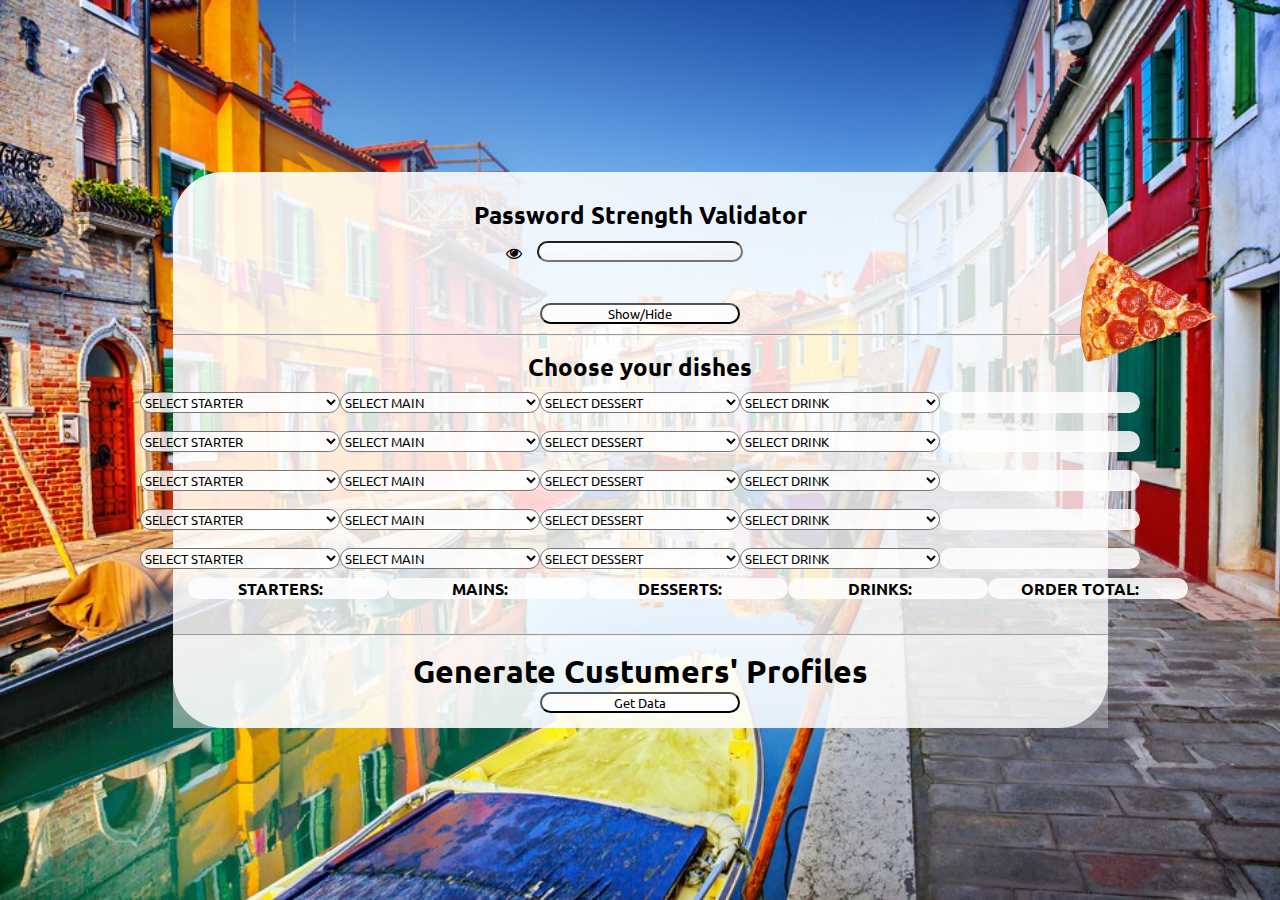
==== index.html @ 7502630b "nearly finished" ====
<!DOCTYPE html>
<html lang="en">

<head>
  <meta charset="UTF-8" />
  <meta http-equiv="X-UA-Compatible" content="IE=edge" />
  <meta name="viewport" content="width=device-width, initial-scale=1.0" />
  <link rel="stylesheet" href="css/styles.css" />
  <link rel="shortcut icon" href="img/favicon.ico" type="image/x-icon">
  <link rel="stylesheet" href="https://cdnjs.cloudflare.com/ajax/libs/font-awesome/4.7.0/css/font-awesome.min.css">
  <link rel="preconnect" href="https://fonts.gstatic.com">
  <link href="https://fonts.googleapis.com/css2?family=Ubuntu:wght@300&display=swap" rel="stylesheet">

  <title>CA3</title>
</head>

<body>
  <main id="pic" >
    <section class="board">
      <div id="passChecker" class="form">
        <div class="formBox">
          <h2>Password Strength Validator</h2>
          <input type="password" id="passwordSpace" />
          <div class="togglePassword">
            <i class="fa fa-eye"></i>
            <i class="fa fa-eye-slash"></i>
          </div>
          <div class="passPolicies">
            <div class="polLength">8 Characters</div>
            <div class="polUppercase">Contains Uppercase</div>
            <div class="polLowercase">Contains Lowercase</div>
            <div class="polNumber">Contains Number</div>
            <div class="polSpecial">Contains Special Character</div>
          </div>
        </div>
      </div>
      </div>
      <div class="button">
        <button class="myButtons" id="clickHide">Show/Hide</button>
      </div>
      <hr>
      <div class="menu" id="menu">
        <h2>Choose your dishes</h2>
        <form class="form" id="form1">
          <select name="starters" id="starterDishes1">
            <option value="0">SELECT STARTER</option>
            <option value="7">Bufallo Salad (V)</option>
            <option value="9">Garlic Prawns</option>
            <option value="8">Stuffed Mushroom (V)</option>
          </select>
          <select name="mains" id="mainDishes1">
            <option value="0">SELECT MAIN</option>
            <option value="15">Peperoni Pizza</option>
            <option value="10">Green Pasta (V)</option>
            <option value="12">Cheese Pizza</option>
          </select>
          <select name="desserts" id="dessertDishes1">
            <option value="0">SELECT DESSERT</option>
            <option value="7">Afogatto</option>
            <option value="7">Tiramisu</option>
            <option value="6">Caramel Profiteroles</option>
          </select>
            <select name="drinks" id="drinks1">
              <option value="0">SELECT DRINK</option>
              <option value="3.5">Diet Coke</option>
              <option value="4">Coke</option>
              <option value="3.5">Sprite</option>
              <option value="5.5">Beer</option>
          </select>
         
          <div class="totalBox" id="total1"></div>
          
        </form>
      
       
        <form class="form" id="form2">
          <select name="starters" id="starterDishes2">
            <option value="0">SELECT STARTER</option>
            <option value="7">Bufallo Salad (V)</option>
            <option value="9">Garlic Prawns</option>
            <option value="8">Stuffed Mushroom (V)</option>
          </select>
          <select name="mains" id="mainDishes2">
            <option value="0">SELECT MAIN</option>
            <option value="15">Peperoni Pizza</option>
            <option value="10">Green Pasta (V)</option>
            <option value="12">Cheese Pizza</option>
          </select>
          <select name="desserts" id="dessertDishes2">
            <option value="0">SELECT DESSERT</option>
            <option value="7">Afogatto</option>
            <option value="7">Tiramisu</option>
            <option value="6">Caramel Profiteroles</option>
            
          </select>
          <select name="drinks" id="drinks2">
            <option value="0">SELECT DRINK</option>
            <option value="3.5">Diet Coke</option>
            <option value="4">Coke</option>
            <option value="3.5">Sprite</option>
            <option value="5.5">Beer</option>
            
          </select>
          
            <div class="totalBox" id="total2"></div>
        </form>
       
       
        <form class="form" id="form3">
          <select name="starters" id="starterDishes3">
            <option value="0">SELECT STARTER</option>
            <option value="7">Bufallo Salad (V)</option>
            <option value="9">Garlic Prawns</option>
            <option value="8">Stuffed Mushroom (V)</option>
          </select>
          <select name="mains" id="mainDishes3">
            <option value="0">SELECT MAIN</option>
            <option value="15">Peperoni Pizza</option>
            <option value="10">Green Pasta (V)</option>
            <option value="12">Cheese Pizza</option>
          </select>
          <select name="desserts" id="dessertDishes3">
            <option value="0">SELECT DESSERT</option>
            <option value="7">Afogatto</option>
            <option value="7">Tiramisu</option>
            <option value="6">Caramel Profiteroles</option>
          </select>
          <select name="drinks" id="drinks3">
            <option value="0">SELECT DRINK</option>
            <option value="3.5">Diet Coke</option>
            <option value="4">Coke</option>
            <option value="3.5">Sprite</option>
            <option value="5.5">Beer</option>
        </select>
        
          <div class="totalBox" id="total3"></div>
        </form>
       
        <form class="form" id="form4">
          <select name="starters" id="starterDishes4">
            <option value="0">SELECT STARTER</option>
            <option value="7">Bufallo Salad (V)</option>
            <option value="9">Garlic Prawns</option>
            <option value="8">Stuffed Mushroom (V)</option>
          </select>
          <select name="mains" id="mainDishes4">
            <option value="0">SELECT MAIN</option>
            <option value="15">Peperoni Pizza</option>
            <option value="10">Green Pasta (V)</option>
            <option value="12">Cheese Pizza</option>
          </select>
          <select name="desserts" id="dessertDishes4">
            <option value="0">SELECT DESSERT</option>
            <option value="7">Afogatto</option>
            <option value="7">Tiramisu</option>
            <option value="6">Caramel Profiteroles</option>
          </select>
          <select name="drinks" id="drinks4">
            <option value="0">SELECT DRINK</option>
            <option value="3.5">Diet Coke</option>
            <option value="4">Coke</option>
            <option value="3.5">Sprite</option>
            <option value="5.5">Beer</option>
        </select>
        
          <div class="totalBox" id="total4"></div>
        </form>
              
        <form class="form" id="form5">
          <select name="starters" id="starterDishes5">
            <option value="0">SELECT STARTER</option>
            <option value="7">Bufallo Salad (V)</option>
            <option value="9">Garlic Prawns</option>
            <option value="8">Stuffed Mushroom (V)</option>
          </select>
          <select name="mains" id="mainDishes5">
            <option value="0">SELECT MAIN</option>
            <option value="15">Peperoni Pizza</option>
            <option value="10">Green Pasta (V)</option>
            <option value="12">Cheese Pizza</option>
          </select>
          <select name="desserts" id="dessertDishes5">
            <option value="0">SELECT DESSERT</option>
            <option value="7">Afogatto</option>
            <option value="7">Tiramisu</option>
            <option value="6">Caramel Profiteroles</option>
          </select>
          <select name="drinks" id="drinks5">
            <option value="0">SELECT DRINK</option>
            <option value="3.5">Diet Coke</option>
            <option value="4">Coke</option>
            <option value="3.5">Sprite</option>
            <option value="5.5">Beer</option>
        </select>
        
          <div class="totalBox" id="total5"></div>
        </form>

        <div class="totals" >
          <div class="totalBox label" > <b>STARTERS:</b></div>
          <div class="totalBox label" ><b>MAINS:</b></div>
          <div class="totalBox label" ><b>DESSERTS:</b></div>
          <div class="totalBox label" ><b>DRINKS:</b></div>
        <div class="totalBox label"><b>ORDER TOTAL:</b></div>
        </div>
 
       
        <div class="totals" >
          <div class="totalBox" id="startersTotal"></div>
          <div class="totalBox" id="mainsTotal"></div>
          <div class="totalBox" id="dessertsTotal"></div>
          <div class="totalBox" id="drinksTotal"></div>
        <div class="totalBox" id="totalFinal"></div>
        </div>
      </div>
      <hr>

      <div class="container">
        <h1>Generate Custumers' Profiles </h1>
        <button class="myButtons" id="myBtn">Get Data</button>
      </div>
      <div id="output"></div>

    </section>
    <div>
      <a href="page2.html"><img   class="arrowRight" src="img/pizzaArrowRight.png"></a>
    </div>
    
  </main>
  <script src="js/script.js"></script>
</body>

</html>
---- css/styles.css ----
* {
  font-family: "Ubuntu", sans-serif;
  margin: 0;
  padding: 0;
  box-sizing: border-box;
}
/* created a fade effect using opacity and centered everything inside it */
#pic {
  background: linear-gradient(to right top, gray, black);
  background-image: url(../img/background.jpg);
  background-size: cover;
  min-height: 100vh;
  padding: 10vh;

  display: flex;
  align-items: center;
  justify-content: center;
}
/* created a fade effect using opacity */
.board {
  justify-content: center;
  min-height: 60vh;
  width: 85%;
  border-radius: 50px;
  background: linear-gradient(
    to right bottom,
    rgba(255, 255, 255, 0.9),
    rgba(255, 255, 255, 0.75)
  );
}
#passwordSpace {
  margin-top: 10px;
  border-radius: 50px;
  min-width: 200px;
  background: linear-gradient(
    to left top,
    rgba(241, 241, 241, 0.9),
    rgba(255, 255, 255, 0.8)
  );
  outline: none;
}
/*had to set the display here to flex so I could change the togglePassword to absolute*/
.form {
  padding: 1vh;
  display: flex;
  justify-content: center;
}
.formBox {
  padding-top: 2vh;
  position: relative;
  justify-content: center;
  text-align: center;
  padding-bottom: 0px;
}
/* used this class to set the eye pic from the password checker */
.togglePassword {
  position: relative;
  width: 20px;
  bottom: 20px;
  left: 30px;
  cursor: pointer;
  border-radius: 50%;
}
.togglePassword.active i.fa-eye {
  display: none;
}
.togglePassword.active i.fa-eye-slash {
  display: inline;
}
.togglePassword i.fa-eye-slash {
  display: none;
}

.passPolicies {
  position: relative;
  background: white;
  padding: 0px;
  height: 0px;
  border-radius: 5px;
  margin-top: 10px;
  overflow: hidden;
  box-sizing: border-box;
  transition: height 300ms ease-in-out, opacity 300ms ease-in-out;
  opacity: 0;
}

.passPolicies.active {
  opacity: 0.9;
  padding: 10px;
  height: auto;
}
.passPolicies > div {
  margin: 15px 10px;
  font-weight: 600;
  color: rgb(173, 10, 10);
  transition: all 300ms ease-in-out;
}
.passPolicies > div.active {
  color: rgb(4, 170, 26);
}
#thumbImg {
  border-radius: 50%;
}
.container {
  display: flex;
  flex-direction: column;
  padding: 15px;
  align-items: center;
  justify-content: space-between;
  background: linear-gradient(
    to left top,
    rgba(255, 255, 255, 0.3),
    rgba(255, 255, 255, 0.6)
  );
}
#output {
  display: flex;
  padding-left: 20px;
  padding-right: 20px;
  justify-content: space-between;
  overflow: auto;
  font-size: 85%;
  background: linear-gradient(
    to left top,
    rgba(255, 255, 255, 0.9),
    rgba(255, 255, 255, 0.6)
  );
  border-radius: inherit;
}
.button {
  padding: 10px;
  text-align: center;
}
.menu {
  padding: 15px;
  text-align: center;
}
#passChecker {
  padding-bottom: 0;
}
.arrowRight {
  position: absolute;
  max-width: 150px;
  max-height: 150px;
  top: 250px;
  right: 55px;
  -webkit-transition: all 0.5s ease;
  -moz-transition: all 0.5s ease;
  -o-transition: all 0.5s ease;
  -ms-transition: all 0.5s ease;
  transition: all 0.5s ease;
  overflow: hidden;
}
.arrowRight:hover {
  -webkit-transform: rotate(-10deg);
  -moz-transform: rotate(-10deg);
  -o-transform: rotate(-10deg);
  -ms-transform: rotate(-10deg);
  transform: rotate(-10deg);
}

.arrowLeft {
  position: absolute;
  max-width: 150px;
  max-height: 150px;
  top: 250px;
  left: 55px;
  -webkit-transition: all 0.5s ease;
  -moz-transition: all 0.5s ease;
  -o-transition: all 0.5s ease;
  -ms-transition: all 0.5s ease;
  transition: all 0.5s ease;
  overflow: hidden;
}
@-webkit-keyframes roll {
  from {
    -webkit-transform: rotate(0deg);
  }
  to {
    -webkit-transform: rotate(360deg);
  }
}

@-moz-keyframes roll {
  from {
    -moz-transform: rotate(0deg);
  }
  to {
    -moz-transform: rotate(360deg);
  }
}

@keyframes roll {
  from {
    transform: rotate(0deg);
  }
  to {
    transform: rotate(360deg);
  }
}

.arrowLeft:hover,
.arrowRight:hover {
  -webkit-transform: rotate(-10deg);
  -moz-transform: rotate(-10deg);
  -o-transform: rotate(-10deg);
  -ms-transform: rotate(-10deg);
  transform: rotate(-10deg);
  -moz-animation-name: roll;
  -moz-animation-duration: 4s;
  -moz-animation-iteration-count: 1;
  -webkit-animation-name: roll;
  -webkit-animation-duration: 4s;
  -webkit-animation-iteration-count: 1;
}

.totalBox {
  padding-left: 30px;
  padding-right: 30px;
  background: linear-gradient(
    to left top,
    rgba(255, 255, 255, 0.9),
    rgba(255, 255, 255, 0.8)
  );
  min-width: 200px;
  max-width: 200px;
  border-radius: 50px;

  padding-left: 15px;
  overflow: hidden;
}
/*Changed the default scroll bar*/
/* width */
::-webkit-scrollbar {
  width: 10px;
}

/* Track */
::-webkit-scrollbar-track {
  background: #f1f1f1;
}

/* Handle */
::-webkit-scrollbar-thumb {
  background: #888;
}

/* Handle on hover */
::-webkit-scrollbar-thumb:hover {
  background: #555;
}

select {
  background: linear-gradient(
    to left top,
    rgba(255, 255, 255, 0.9),
    rgba(255, 255, 255, 0.8)
  );
  min-width: 200px;
  border-radius: 50px;
  cursor: pointer;
}

.myButtons {
  background: linear-gradient(
    to left top,
    rgba(255, 255, 255, 0.9),
    rgba(255, 255, 255, 0.8)
  );
  min-width: 200px;
  border-radius: 50px;
  cursor: pointer;
}

.totals {
  display: inline-flex;
  background: none;
}

​ .label {
  padding: 10px;
  size: 120%;
}

.myMenu {
  display: flex;
  flex-direction: column;
  align-content: center;
  align-items: center;
  padding: 20px;
}
.myButtons {
  max-width: 200px;
  text-align: center;
}

.menuItem {
  display: flex;
}
.imgStyle {
  max-height: 100px;
  border-radius: 25px;
}
.menuCard {
  display: flex;
  flex-direction: column;
  max-width: 180px;
  text-align: center;

  padding: 10px;
  align-content: space-evenly;
}
.menuSection {
  padding: 20px;
  background: linear-gradient(
    to left top,
    rgba(255, 255, 255, 0.9),
    rgba(255, 255, 255, 0.8)
  );

  border-radius: 50px;
}
#runaway-container {
  position: absolute;
  width: 150px;
  margin: 0 auto;
  margin-top: 100px;
}

#runaway {
  width: 150px;
}
.padding {
  padding: 10px;
  display: block;
}
.menuBtn:hover {
  -webkit-transform: rotate(-10deg);
  -moz-transform: rotate(-10deg);
  -o-transform: rotate(-10deg);
  -ms-transform: rotate(-10deg);
  transform: rotate(-10deg);
}
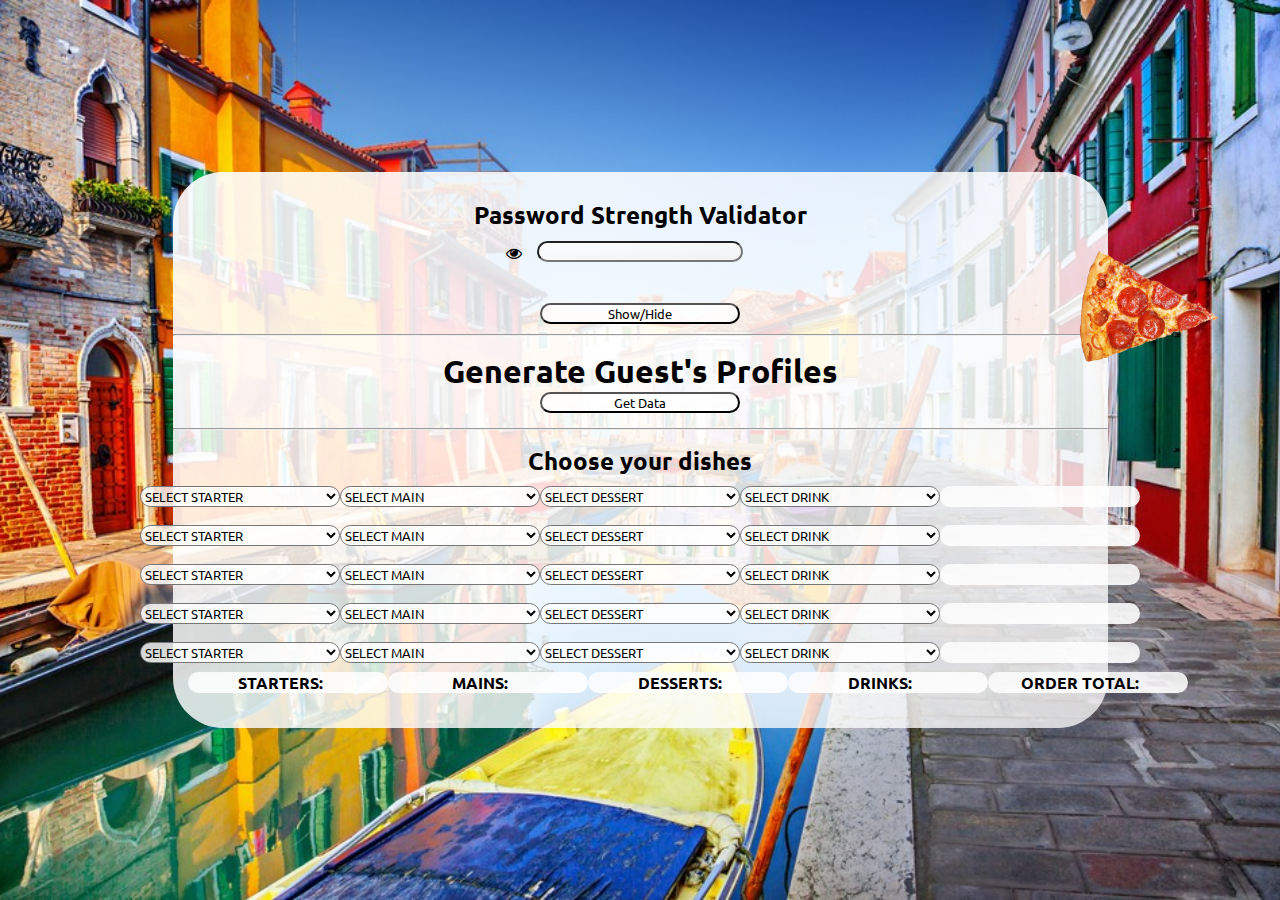
==== commit 11264eed: "addingJquary" ====
--- a/index.html
+++ b/index.html
@@ -39,6 +39,13 @@
         <button class="myButtons" id="clickHide">Show/Hide</button>
       </div>
       <hr>
+      <div class="container">
+        <h1>Generate Guest's Profiles </h1>
+        <button class="myButtons" id="myBtn">Get Data</button>
+      </div>
+      <div id="output"></div>
+      <hr>
+
       <div class="menu" id="menu">
         <h2>Choose your dishes</h2>
         <form class="form" id="form1">
@@ -213,13 +220,8 @@
         <div class="totalBox" id="totalFinal"></div>
         </div>
       </div>
-      <hr>
-
-      <div class="container">
-        <h1>Generate Custumers' Profiles </h1>
-        <button class="myButtons" id="myBtn">Get Data</button>
-      </div>
-      <div id="output"></div>
+      
+      
 
     </section>
     <div>
--- a/css/styles.css
+++ b/css/styles.css
@@ -312,6 +312,7 @@
 }
 .menuSection {
   padding: 20px;
+  display: none;
   background: linear-gradient(
     to left top,
     rgba(255, 255, 255, 0.9),
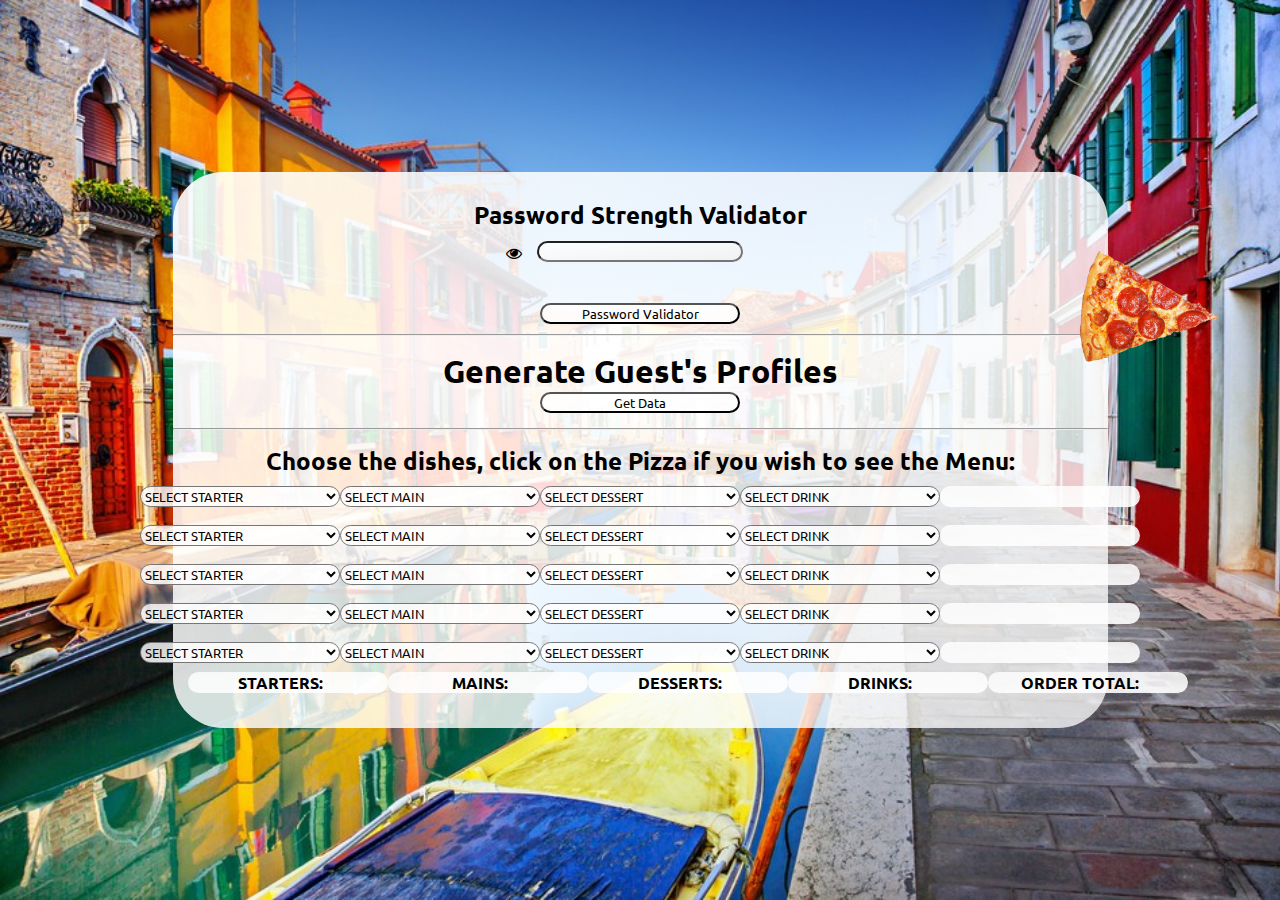
==== commit 39466ff1: "more animations" ====
--- a/index.html
+++ b/index.html
@@ -36,7 +36,7 @@
       </div>
       </div>
       <div class="button">
-        <button class="myButtons" id="clickHide">Show/Hide</button>
+        <button class="myButtons" id="clickHide">Password Validator</button>
       </div>
       <hr>
       <div class="container">
@@ -47,7 +47,7 @@
       <hr>
 
       <div class="menu" id="menu">
-        <h2>Choose your dishes</h2>
+        <h2>Choose the dishes, click on the Pizza if you wish to see the Menu:</h2>
         <form class="form" id="form1">
           <select name="starters" id="starterDishes1">
             <option value="0">SELECT STARTER</option>
@@ -229,7 +229,9 @@
     </div>
     
   </main>
+  <script src="https://ajax.googleapis.com/ajax/libs/jquery/3.5.1/jquery.min.js"></script>
   <script src="js/script.js"></script>
+  
 </body>
 
 </html>--- a/css/styles.css
+++ b/css/styles.css
@@ -342,3 +342,14 @@
   -ms-transform: rotate(-10deg);
   transform: rotate(-10deg);
 }
+#myGitHub {
+  max-width: 150px;
+}
+.moveAround {
+  position: absolute;
+  top: 50%;
+  right: 150px;
+  max-width: 150px;
+  max-height: 150px;
+  cursor: pointer;
+}
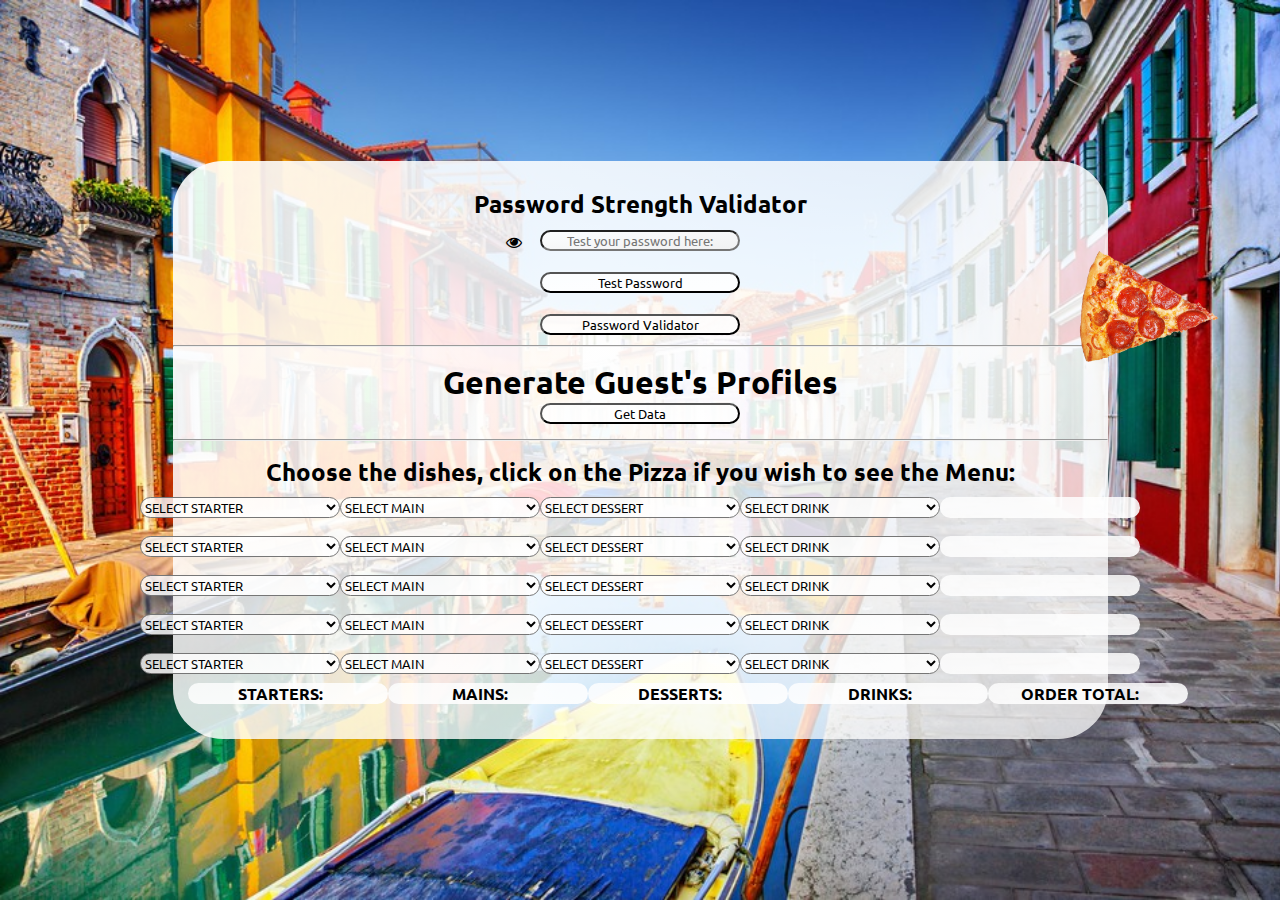
==== commit 4b403864: "nearly done" ====
--- a/index.html
+++ b/index.html
@@ -18,13 +18,17 @@
   <main id="pic" >
     <section class="board">
       <div id="passChecker" class="form">
+        <form >
         <div class="formBox">
           <h2>Password Strength Validator</h2>
-          <input type="password" id="passwordSpace" />
+          
+          <input class="myButtons" name="pwd" placeholder="Test your password here:" type="password" id="passwordSpace" pattern="(?=.*[^A-Za-z0-9])(?=.*\d)(?=.*[a-z])(?=.*[A-Z]).{8,}" title="Passwords must fulfill all of the following default requirements" />
+          
           <div class="togglePassword">
             <i class="fa fa-eye"></i>
             <i class="fa fa-eye-slash"></i>
           </div>
+          <button type="submit" class="myButtons">Test Password</button>
           <div class="passPolicies">
             <div class="polLength">8 Characters</div>
             <div class="polUppercase">Contains Uppercase</div>
@@ -33,6 +37,7 @@
             <div class="polSpecial">Contains Special Character</div>
           </div>
         </div>
+        </form>
       </div>
       </div>
       <div class="button">
--- a/css/styles.css
+++ b/css/styles.css
@@ -11,7 +11,6 @@
   background-size: cover;
   min-height: 100vh;
   padding: 10vh;
-
   display: flex;
   align-items: center;
   justify-content: center;
@@ -139,11 +138,18 @@
   padding-bottom: 0;
 }
 .arrowRight {
+  right: 55px;
+}
+.arrowLeft {
+  left: 55px;
+}
+.arrowLeft,
+.arrowRight {
   position: absolute;
   max-width: 150px;
   max-height: 150px;
   top: 250px;
-  right: 55px;
+
   -webkit-transition: all 0.5s ease;
   -moz-transition: all 0.5s ease;
   -o-transition: all 0.5s ease;
@@ -151,27 +157,6 @@
   transition: all 0.5s ease;
   overflow: hidden;
 }
-.arrowRight:hover {
-  -webkit-transform: rotate(-10deg);
-  -moz-transform: rotate(-10deg);
-  -o-transform: rotate(-10deg);
-  -ms-transform: rotate(-10deg);
-  transform: rotate(-10deg);
-}
-
-.arrowLeft {
-  position: absolute;
-  max-width: 150px;
-  max-height: 150px;
-  top: 250px;
-  left: 55px;
-  -webkit-transition: all 0.5s ease;
-  -moz-transition: all 0.5s ease;
-  -o-transition: all 0.5s ease;
-  -ms-transition: all 0.5s ease;
-  transition: all 0.5s ease;
-  overflow: hidden;
-}
 @-webkit-keyframes roll {
   from {
     -webkit-transform: rotate(0deg);
@@ -201,11 +186,6 @@
 
 .arrowLeft:hover,
 .arrowRight:hover {
-  -webkit-transform: rotate(-10deg);
-  -moz-transform: rotate(-10deg);
-  -o-transform: rotate(-10deg);
-  -ms-transform: rotate(-10deg);
-  transform: rotate(-10deg);
   -moz-animation-name: roll;
   -moz-animation-duration: 4s;
   -moz-animation-iteration-count: 1;
@@ -321,16 +301,7 @@
 
   border-radius: 50px;
 }
-#runaway-container {
-  position: absolute;
-  width: 150px;
-  margin: 0 auto;
-  margin-top: 100px;
-}
-
-#runaway {
-  width: 150px;
-}
+
 .padding {
   padding: 10px;
   display: block;
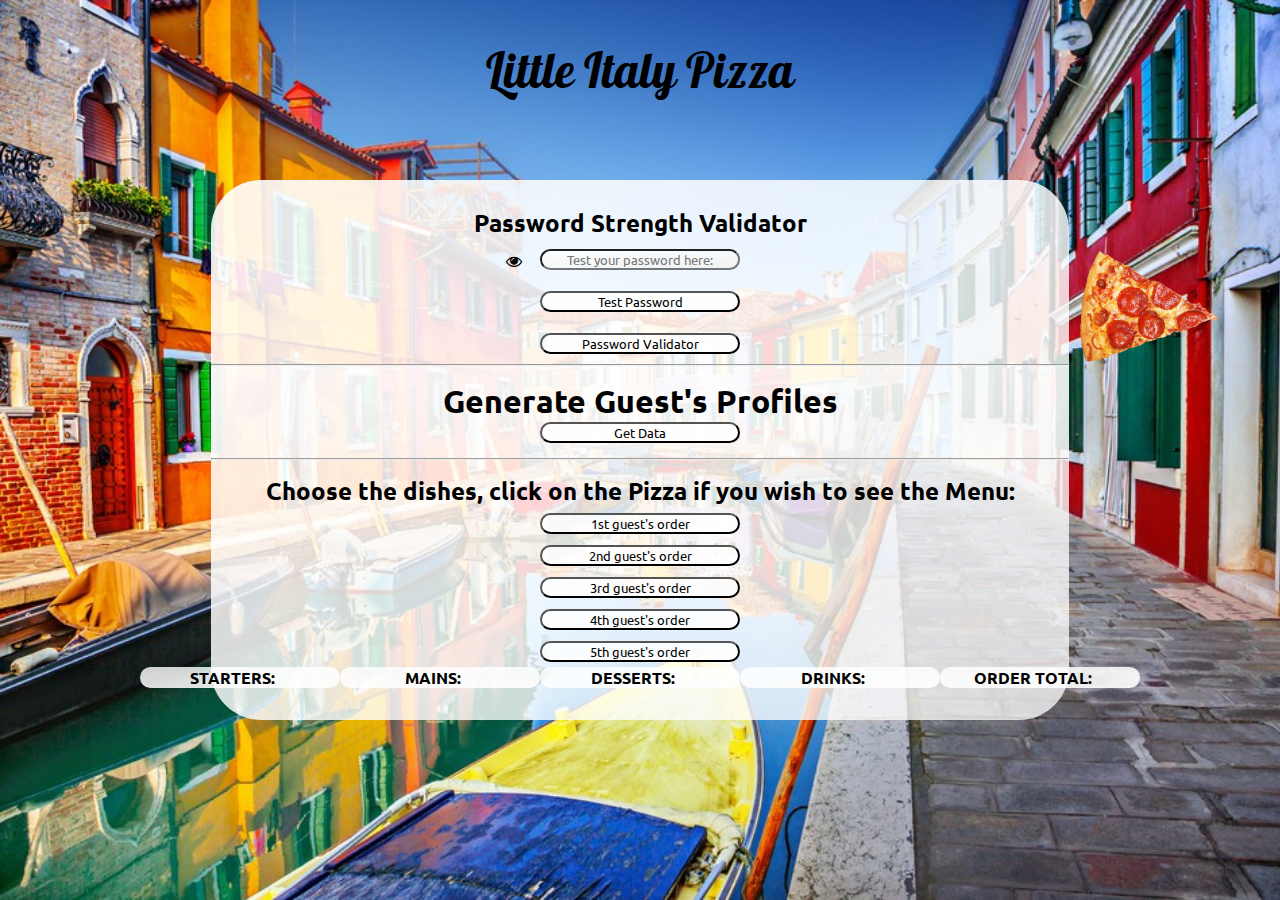
==== commit be1d2053: "logo added" ====
--- a/index.html
+++ b/index.html
@@ -10,12 +10,17 @@
   <link rel="stylesheet" href="https://cdnjs.cloudflare.com/ajax/libs/font-awesome/4.7.0/css/font-awesome.min.css">
   <link rel="preconnect" href="https://fonts.gstatic.com">
   <link href="https://fonts.googleapis.com/css2?family=Ubuntu:wght@300&display=swap" rel="stylesheet">
+ 
+<link href="https://fonts.googleapis.com/css2?family=Pattaya&display=swap" rel="stylesheet">
 
   <title>CA3</title>
 </head>
 
 <body>
   <main id="pic" >
+    <div class="pageTitle">
+      Little Italy Pizza
+    </div>
     <section class="board">
       <div id="passChecker" class="form">
         <form >
@@ -46,13 +51,16 @@
       <hr>
       <div class="container">
         <h1>Generate Guest's Profiles </h1>
-        <button class="myButtons" id="myBtn">Get Data</button>
+        <button class="myButtons" id="generateGuests">Get Data</button>
       </div>
       <div id="output"></div>
       <hr>
 
       <div class="menu" id="menu">
         <h2>Choose the dishes, click on the Pizza if you wish to see the Menu:</h2>
+        <div class="guestBtn">
+        <button class="myButtons" id="orderOne">1st guest's order</button>
+      </div>
         <form class="form" id="form1">
           <select name="starters" id="starterDishes1">
             <option value="0">SELECT STARTER</option>
@@ -83,8 +91,9 @@
           <div class="totalBox" id="total1"></div>
           
         </form>
-      
-       
+        <div class="guestBtn">
+        <button class="myButtons" id="orderTwo">2nd guest's order</button>
+        </div>
         <form class="form" id="form2">
           <select name="starters" id="starterDishes2">
             <option value="0">SELECT STARTER</option>
@@ -116,8 +125,9 @@
           
             <div class="totalBox" id="total2"></div>
         </form>
-       
-       
+        <div class="guestBtn">
+        <button class="myButtons" id="orderThree">3rd guest's order</button>
+        </div>
         <form class="form" id="form3">
           <select name="starters" id="starterDishes3">
             <option value="0">SELECT STARTER</option>
@@ -147,7 +157,9 @@
         
           <div class="totalBox" id="total3"></div>
         </form>
-       
+        <div class="guestBtn">
+        <button class="myButtons" id="orderFour">4th guest's order</button>
+      </div>
         <form class="form" id="form4">
           <select name="starters" id="starterDishes4">
             <option value="0">SELECT STARTER</option>
@@ -177,7 +189,9 @@
         
           <div class="totalBox" id="total4"></div>
         </form>
-              
+        <div class="guestBtn">
+        <button class="myButtons" id="orderFive">5th guest's order</button>
+      </div>
         <form class="form" id="form5">
           <select name="starters" id="starterDishes5">
             <option value="0">SELECT STARTER</option>
--- a/css/styles.css
+++ b/css/styles.css
@@ -10,7 +10,7 @@
   background-image: url(../img/background.jpg);
   background-size: cover;
   min-height: 100vh;
-  padding: 10vh;
+  padding: 15vh;
   display: flex;
   align-items: center;
   justify-content: center;
@@ -26,6 +26,21 @@
     rgba(255, 255, 255, 0.9),
     rgba(255, 255, 255, 0.75)
   );
+}
+.totalBox {
+  padding-left: 30px;
+  padding-right: 30px;
+  background: linear-gradient(
+    to left top,
+    rgba(255, 255, 255, 0.9),
+    rgba(255, 255, 255, 0.8)
+  );
+  min-width: 200px;
+  max-width: 200px;
+  border-radius: 50px;
+
+  padding-left: 15px;
+  overflow: hidden;
 }
 #passwordSpace {
   margin-top: 10px;
@@ -194,21 +209,6 @@
   -webkit-animation-iteration-count: 1;
 }
 
-.totalBox {
-  padding-left: 30px;
-  padding-right: 30px;
-  background: linear-gradient(
-    to left top,
-    rgba(255, 255, 255, 0.9),
-    rgba(255, 255, 255, 0.8)
-  );
-  min-width: 200px;
-  max-width: 200px;
-  border-radius: 50px;
-
-  padding-left: 15px;
-  overflow: hidden;
-}
 /*Changed the default scroll bar*/
 /* width */
 ::-webkit-scrollbar {
@@ -253,8 +253,9 @@
 }
 
 .totals {
-  display: inline-flex;
-  background: none;
+  display: flex;
+  background-color: none;
+  justify-content: center;
 }
 
 ​ .label {
@@ -324,3 +325,12 @@
   max-height: 150px;
   cursor: pointer;
 }
+.pageTitle {
+  font-size: 300%;
+  position: absolute;
+  top: 40px;
+  font-family: "Pattaya", sans-serif;
+
+  justify-content: center;
+  text-align: center;
+}
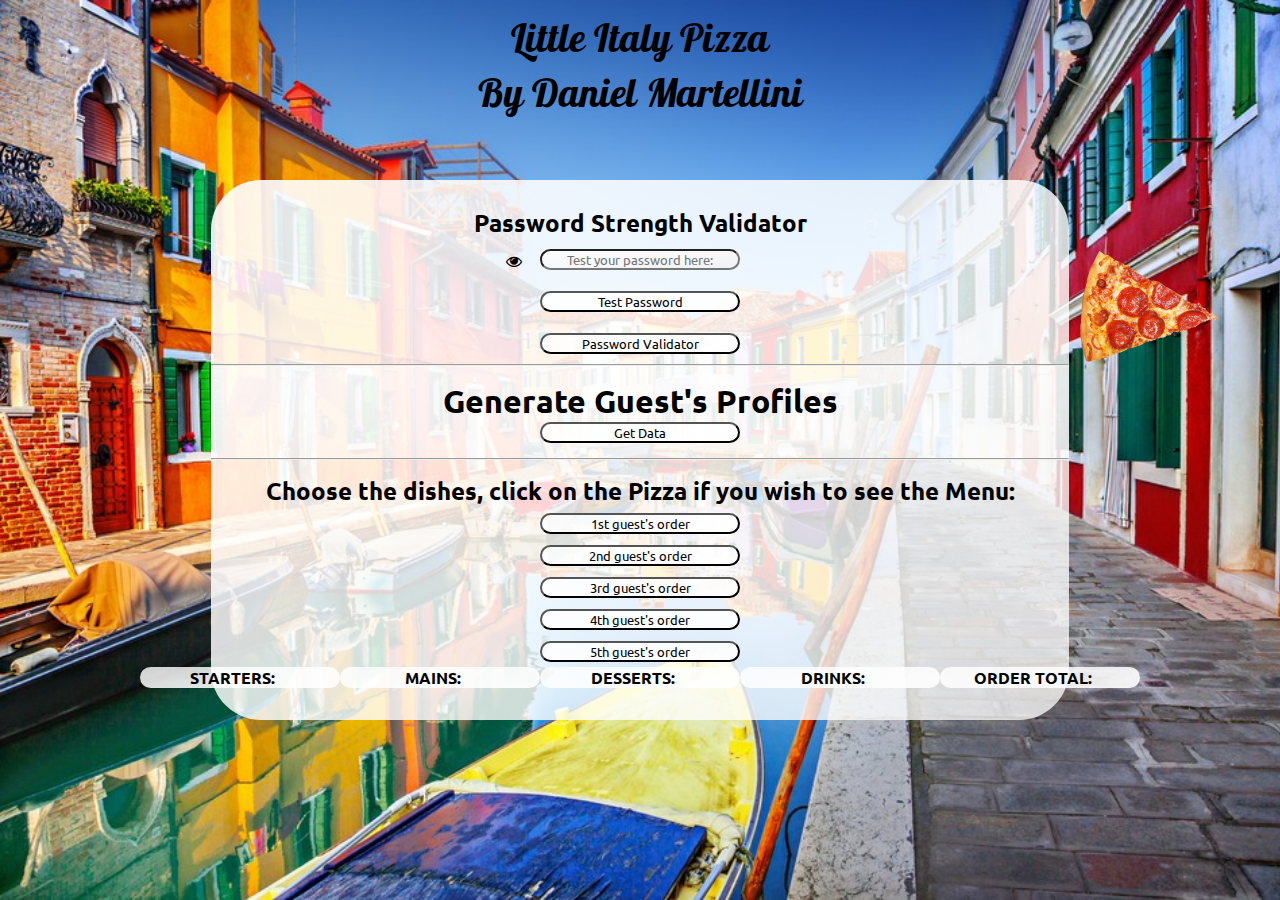
==== commit c47a6568: "Final" ====
--- a/index.html
+++ b/index.html
@@ -10,29 +10,34 @@
   <link rel="stylesheet" href="https://cdnjs.cloudflare.com/ajax/libs/font-awesome/4.7.0/css/font-awesome.min.css">
   <link rel="preconnect" href="https://fonts.gstatic.com">
   <link href="https://fonts.googleapis.com/css2?family=Ubuntu:wght@300&display=swap" rel="stylesheet">
- 
-<link href="https://fonts.googleapis.com/css2?family=Pattaya&display=swap" rel="stylesheet">
+  <link href="https://fonts.googleapis.com/css2?family=Pattaya&display=swap" rel="stylesheet">
 
   <title>CA3</title>
 </head>
 
 <body>
+  <!--Created a div for my background image-->
   <main id="pic" >
+     <!--div for my Logo-->
     <div class="pageTitle">
-      Little Italy Pizza
+      Little Italy Pizza <br>
+      By Daniel Martellini
     </div>
+     <!--The gray aread on the website, kind of the main-->
     <section class="board">
+       <!--my password checker that can be hidden after used-->
       <div id="passChecker" class="form">
         <form >
         <div class="formBox">
           <h2>Password Strength Validator</h2>
           
           <input class="myButtons" name="pwd" placeholder="Test your password here:" type="password" id="passwordSpace" pattern="(?=.*[^A-Za-z0-9])(?=.*\d)(?=.*[a-z])(?=.*[A-Z]).{8,}" title="Passwords must fulfill all of the following default requirements" />
-          
+           <!--using the eye image so u can switch from password mode to normal letters-->
           <div class="togglePassword">
             <i class="fa fa-eye"></i>
             <i class="fa fa-eye-slash"></i>
           </div>
+           <!--can only submit if it matches the pattern-->
           <button type="submit" class="myButtons">Test Password</button>
           <div class="passPolicies">
             <div class="polLength">8 Characters</div>
@@ -45,17 +50,21 @@
         </form>
       </div>
       </div>
+       <!--this is the button that hides it, it's hidden with jQuery-->
       <div class="button">
         <button class="myButtons" id="clickHide">Password Validator</button>
       </div>
       <hr>
+       <!--user generator area-->
       <div class="container">
         <h1>Generate Guest's Profiles </h1>
         <button class="myButtons" id="generateGuests">Get Data</button>
       </div>
+       <!--fetches data from the api-->
       <div id="output"></div>
       <hr>
-
+ <!--This is where my food selector starts, I created the objects by setting a value and a name for them-->
+ <!--there will be 5 of those, one for each customer, that can be hidden with a button too-->
       <div class="menu" id="menu">
         <h2>Choose the dishes, click on the Pizza if you wish to see the Menu:</h2>
         <div class="guestBtn">
@@ -243,10 +252,11 @@
       
 
     </section>
+    <!--This is my arrow that can take you to the second page-->
     <div>
       <a href="page2.html"><img   class="arrowRight" src="img/pizzaArrowRight.png"></a>
     </div>
-    
+    <!--Linking jQuery and my Script-->
   </main>
   <script src="https://ajax.googleapis.com/ajax/libs/jquery/3.5.1/jquery.min.js"></script>
   <script src="js/script.js"></script>
--- a/css/styles.css
+++ b/css/styles.css
@@ -326,9 +326,9 @@
   cursor: pointer;
 }
 .pageTitle {
-  font-size: 300%;
+  font-size: 250%;
   position: absolute;
-  top: 40px;
+  top: 12px;
   font-family: "Pattaya", sans-serif;
 
   justify-content: center;
